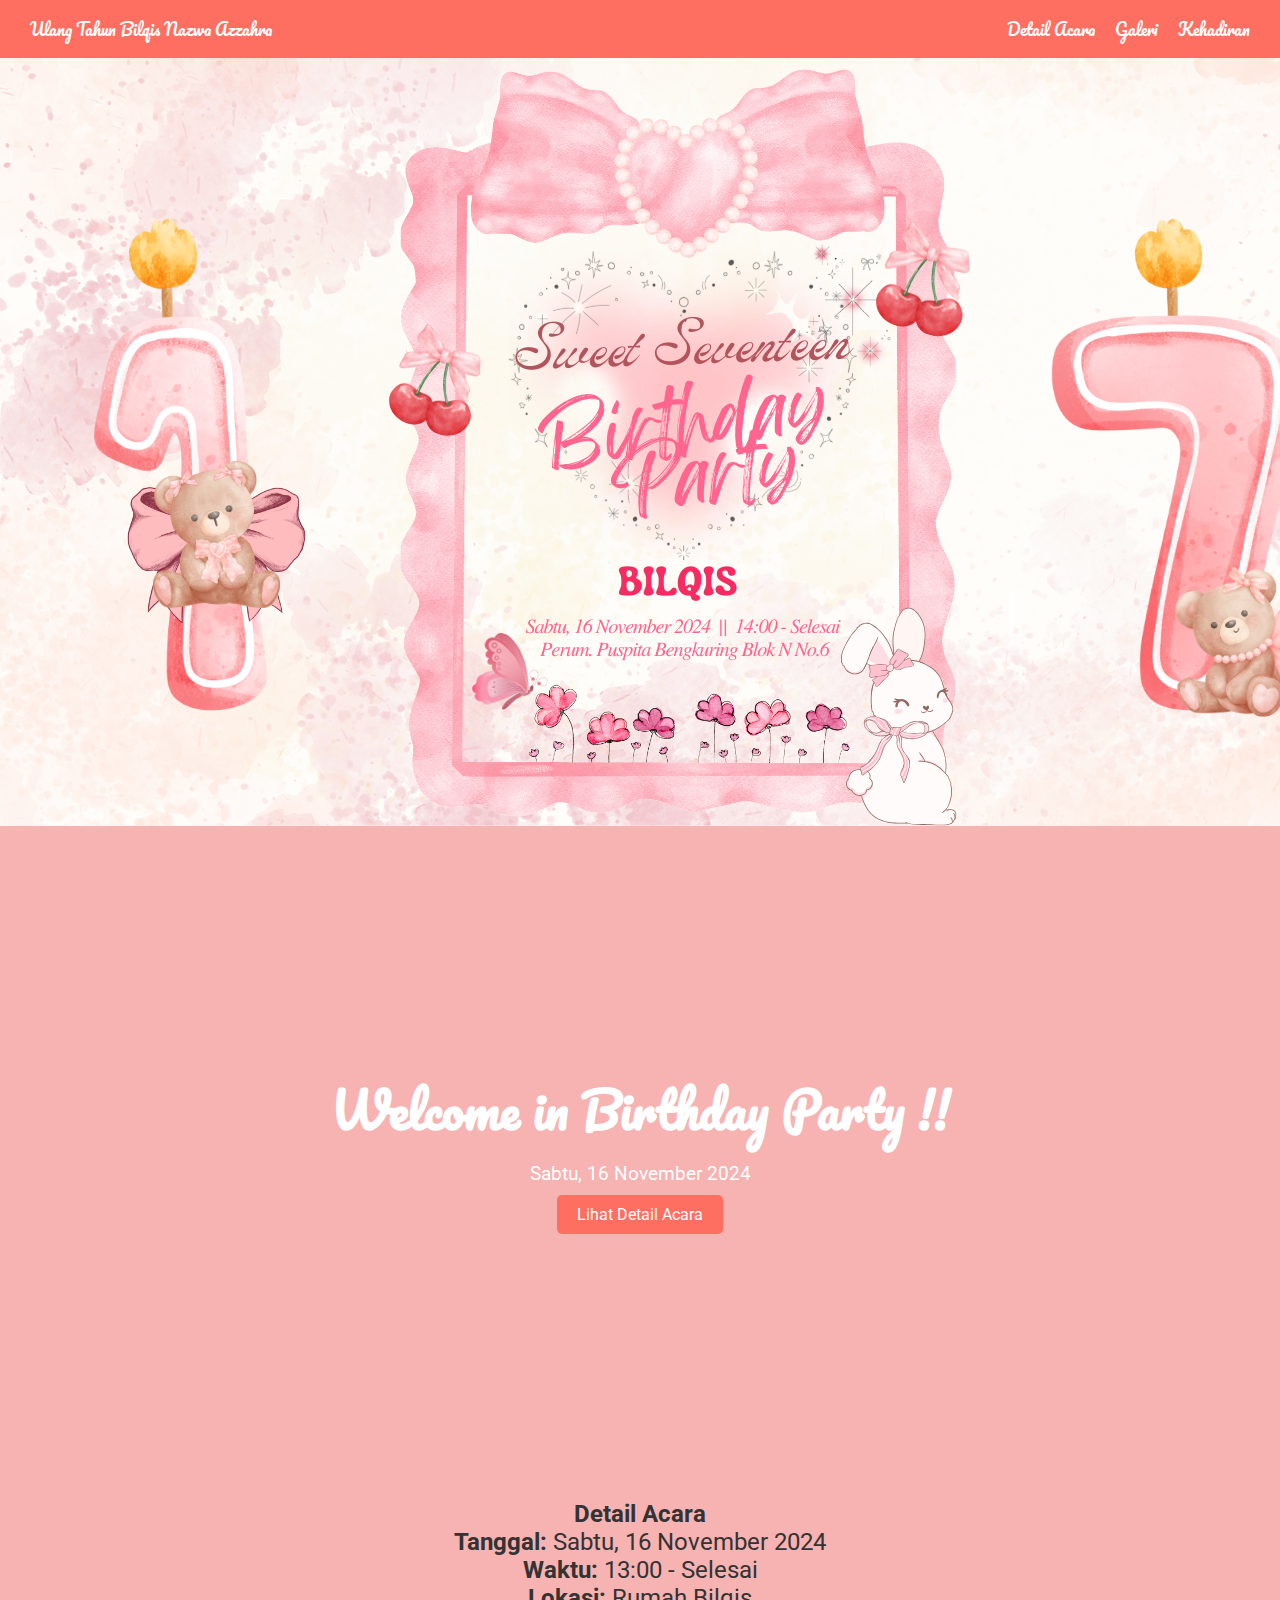
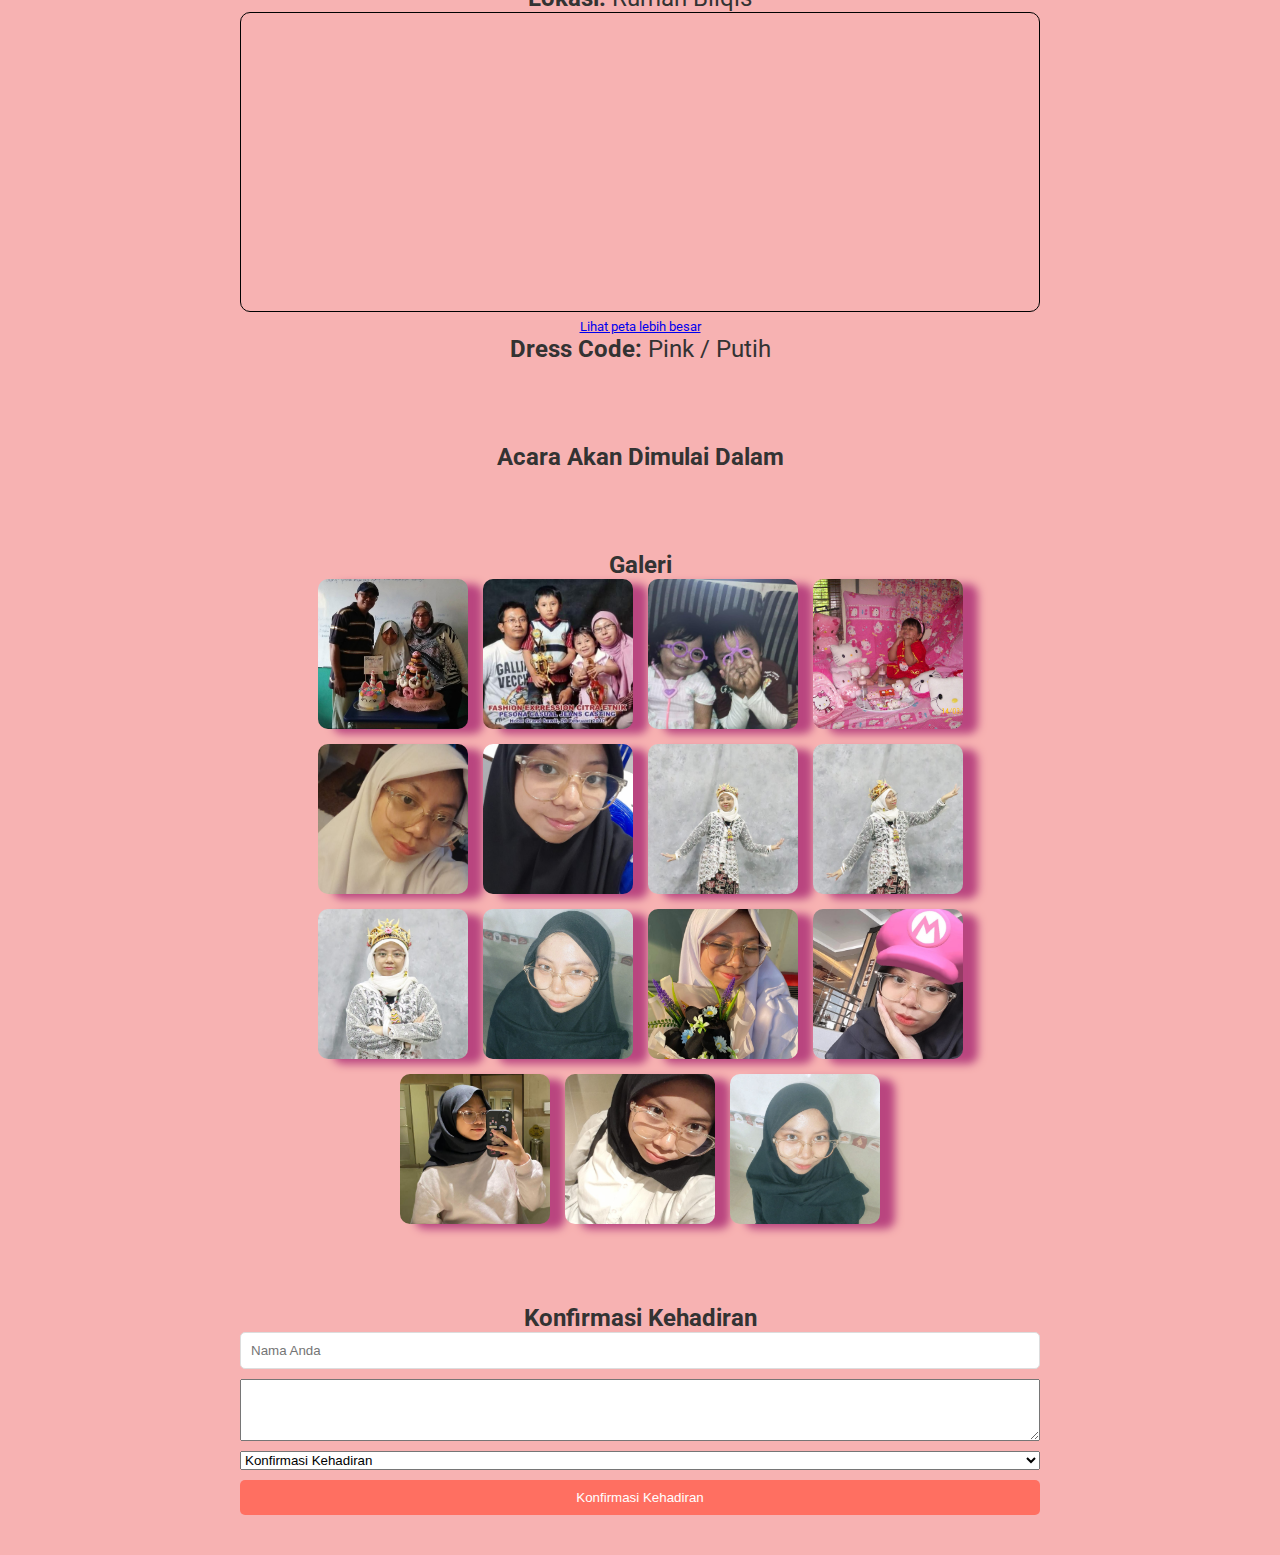
==== index.html @ 4e380b26 "s" ====
<!DOCTYPE html>
<html lang="id">

<head>
    <title>Undangan Ulang Tahun</title>
    <link rel="stylesheet" href="style.css">
    <link href="https://fonts.googleapis.com/css2?family=Pacifico&family=Roboto:wght@300;400;700&display=swap"
        rel="stylesheet">
    <script src="script.js" defer></script>
</head>
<body>
    </div>
    <nav class="navbar">
        <div class="nav-brand">Ulang Tahun Bilqis Nazwa Azzahra</div>
        <ul class="nav-links">
            <li><a href="#details">Detail Acara</a></li>
            <li><a href="#gallery">Galeri</a></li>
            <li><a href="#rsvp">Kehadiran</a></li>
        </ul>
    </nav>

    <div class="carousel">
        <div class="carousel-inner">
            <img src="Home.png" alt="Image 1">
        </div>

    <header class="header">
        <div class="header-content">
            <h1>Welcome in Birthday Party !!</h1>
            <p class="event-date">Sabtu, 16 November 2024</p>
            <a href="#details" class="cta-button">Lihat Detail Acara</a>
        </div>
    </header>
    <main>
        <section id="details" class="details-section">
            <h2>Detail Acara</h2>
            <div class="details-container">
                <p><strong>Tanggal:</strong> Sabtu, 16 November 2024</p>
                <p><strong>Waktu:</strong> 13:00 - Selesai </p>
                <p><strong>Lokasi:</strong> Rumah Bilqis</p>
                <div class="map">
                    <iframe width="425" height="350"
                        src="https://www.openstreetmap.org/export/embed.html?bbox=117.15758353471757%2C-0.4334167033427934%2C117.15963810682298%2C-0.4318664307299362&amp;layer=mapnik"
                        style="border: 1px solid black"></iframe><br /><small><a
                            href="https://www.openstreetmap.org/#map=19/-0.432642/117.158611">Lihat peta lebih
                            besar</a></small>
                </div>
                <p><strong>Dress Code:</strong> Pink / Putih</p>
            </div>
        </section>

        <section id="countdown" class="countdown-section">
            <h2>Acara Akan Dimulai Dalam</h2>
            <div id="countdown-timer"></div>
        </section>

        <section id="gallery" class="gallery-section">
            <h2>Galeri</h2>
            <div class="gallery-container">
                <img src="1.jpeg" alt="Foto 3" class="gallery-item">
                <img src="2.jpeg" alt="Foto 3" class="gallery-item">
                <img src="3.jpeg" alt="Foto 3" class="gallery-item">
                <img src="4.jpeg" alt="Foto 3" class="gallery-item">
                <img src="cantik.jpeg" alt="Foto 1" class="gallery-item">
                <img src="lucu.jpeg" alt="Foto 2" class="gallery-item">
                <img src="7.jpeg" alt="Foto 3" class="gallery-item">
                <img src="5.jpeg" alt="Foto 3" class="gallery-item">
                <img src="6.jpeg" alt="Foto 3" class="gallery-item">
                <img src="8.jpeg" alt="Foto 3" class="gallery-item">
                <img src="9.jpeg" alt="Foto 3" class="gallery-item">
                <img src="10.jpeg" alt="Foto 3" class="gallery-item">
                <img src="11.jpeg" alt="Foto 3" class="gallery-item">
                <img src="12.jpeg" alt="Foto 3" class="gallery-item">
                <img src="13.jpeg" alt="Foto 3" class="gallery-item">

            </div>
        </section>

        <section id="rsvp" class="rsvp-section">
            <h2>Konfirmasi Kehadiran</h2>
            <form id="rsvp-form" class="rsvp-form">
                <input type="text" id="name" name="name" placeholder="Nama Anda" required>
                <textarea name="ucapan" cols="30" rows="4" placeholder="Ucapan"> </textarea>
                <select name="Keterangan">
                    <option value="" selected disabled hidden> Konfirmasi Kehadiran</option>
                    <option value="1">Ya</option>
                    <option value="2">Tidak Hadir</option>
                    <option value="3">Tidak Tau</option>
                </select>
                <button type="submit" class="rsvp-button">Konfirmasi Kehadiran</button>
            </form>
        </section>
    </main>
</body>

</html>
---- style.css ----
@import url('https://fonts.googleapis.com/css2?family=Pacifico&family=Roboto:wght@300;400;700&display=swap');

* {
    box-sizing: border-box;
    margin: 0;
    padding: 0;
}

body {
    font-family: 'Roboto', sans-serif;
    background-color: #f7b2b2;
    color: #333;
    overflow-x: hidden;
}

.navbar {
    display: flex;
    justify-content: space-between;
    align-items: center;
    padding: 15px 30px;
    background-color: #ff6f61;
    color: #fff;
    font-family: 'Pacifico', cursive;
}

.nav-links {
    list-style: none;
    display: flex;
}

.nav-links li {
    margin-left: 20px;
}

.nav-links a {
    text-decoration: none;
    color: #fff;
    font-weight: 500;
    transition: color 0.3s;
}

.nav-links a:hover {
    color: #ffe0e0;
}

.header {
    background-image: url('hero-image.jpg');
    background-size: cover;
    background-position: center;
    height: 70vh;
    color: #fff;
    display: flex;
    justify-content: center;
    align-items: center;
    text-align: center;
}

.header-content h1 {
    font-size: 3em;
    font-family: 'Pacifico', cursive;
    margin-bottom: 10px;
}
.overlay {
    display: flex;
    justify-content: center;
    align-items: center;
    height: 100vh;
    background-color: rgba(0, 0, 0, 0.7);
    position: relative;
    color: white;
}

.content {
    text-align: center;
    opacity: 0;
    transform: translateY(50px);
    transition: opacity 1s ease, transform 1s ease;
}

.wedding-image {
    max-width: 100%;
    height: auto;
    border-radius: 15px;
    margin-bottom: 20px;
}

.content.show {
    opacity: 1;
    transform: translateY(0);
}

h1 {
    font-size: 2.5em;
    margin-bottom: 10px;
}

p {
    font-size: 1.5em;
}
.event-date {
    font-size: 1.2em;
    margin-bottom: 20px;
}

.cta-button {
    padding: 10px 20px;
    background-color: #ff6f61;
    color: #fff;
    text-decoration: none;
    border-radius: 5px;
    transition: background-color 0.3s;
}

.cta-button:hover {
    background-color: #e2554d;
}

.details-section, .countdown-section, .gallery-section, .rsvp-section {
    padding: 40px 20px;
    text-align: center;
}

.details-container, .countdown-timer, .gallery-container, .rsvp-form {
    max-width: 800px;
    margin: 0 auto;
}

.map iframe {
    width: 100%;
    height: 300px;
    border-radius: 10px;
}

.gallery-container {
    display: flex;
    justify-content: center;
    flex-wrap: wrap;
    gap: 15px;
    filter: drop-shadow(15px 5px 4px #b9457f);
}

.gallery-item {
    width: 150px;
    height: 150px;
    object-fit: cover;
    border-radius: 10px;
    transition: transform 0.3s;
}

.gallery-item:hover {
    transform: scale(1.05);
}

.rsvp-form {
    display: flex;
    flex-direction: column;
    gap: 10px;
}

input, button {
    padding: 10px;
    border-radius: 5px;
    border: 1px solid #ddd;
}

.rsvp-button {
    background-color: #ff6f61;
    color: #fff;
    border: none;
    cursor: pointer;
    transition: background-color 0.3s;
}

.rsvp-button:hover {
    background-color: #e2554d;
}
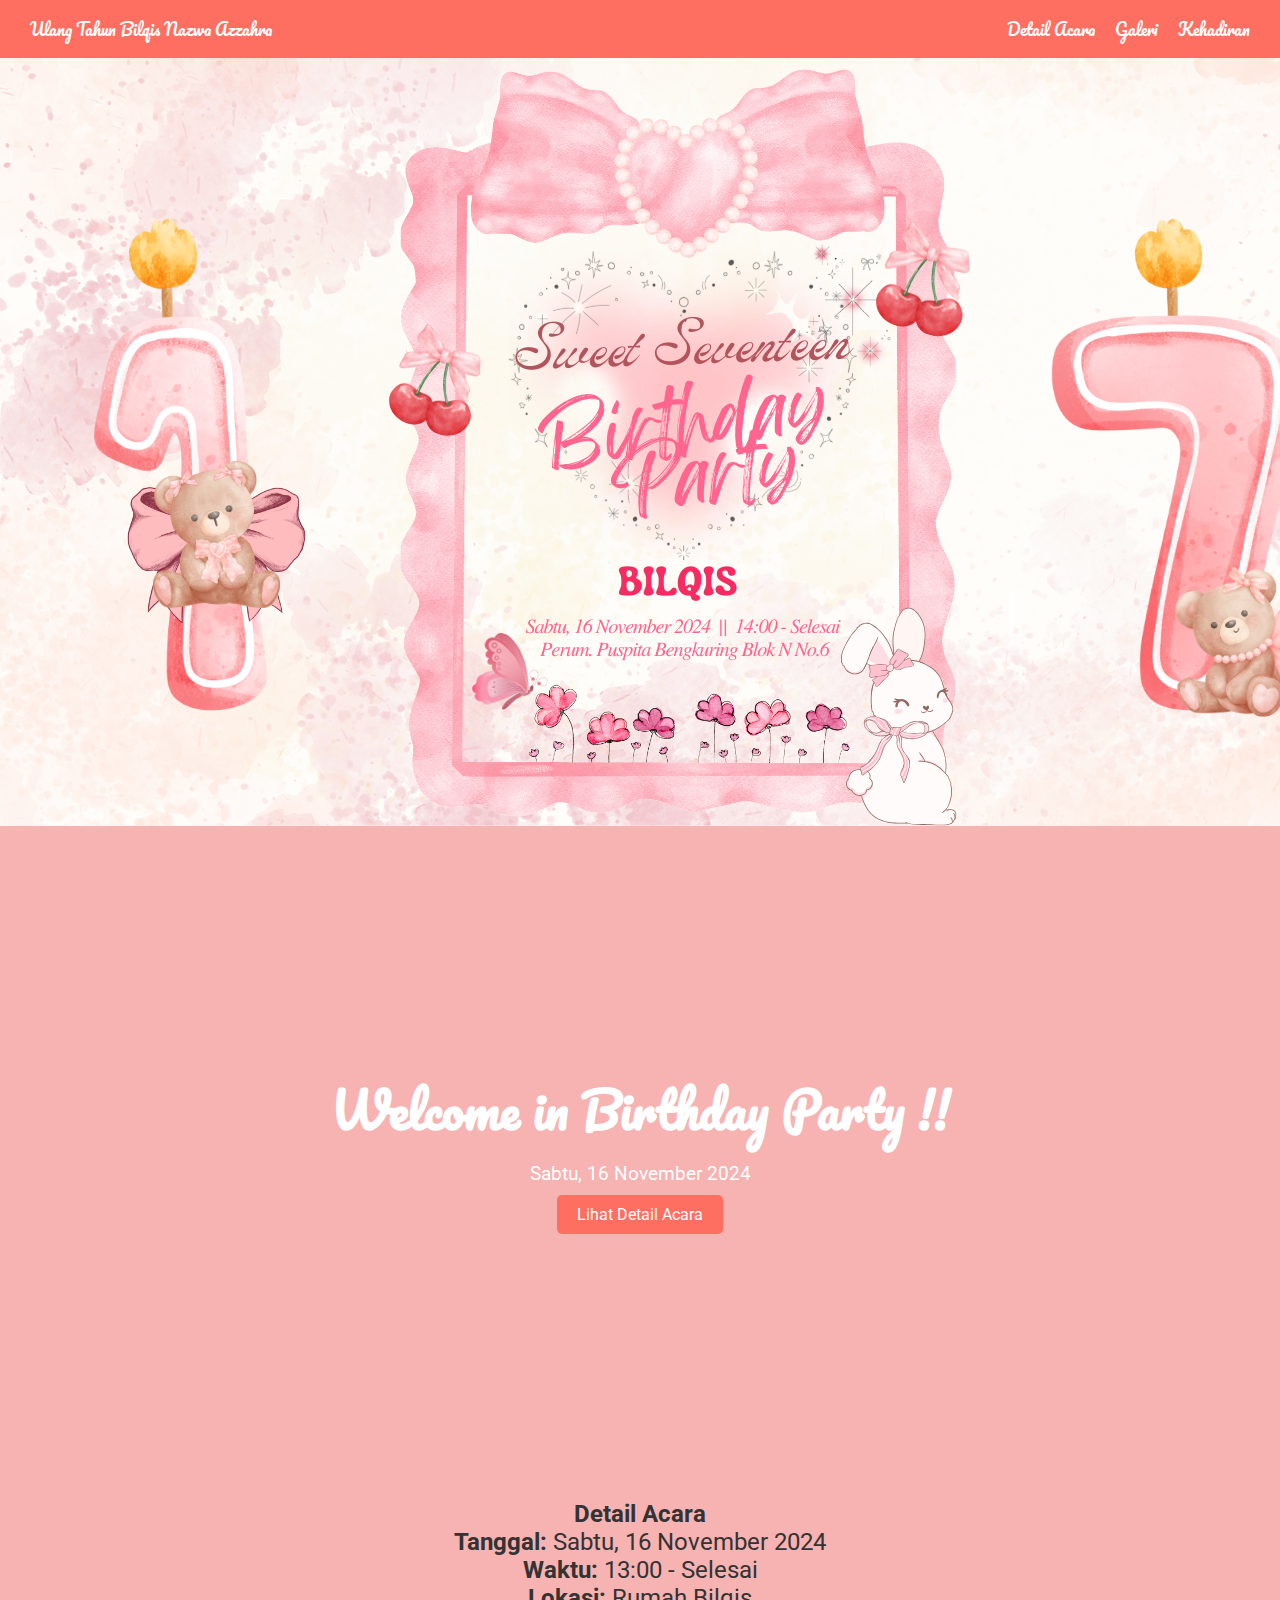
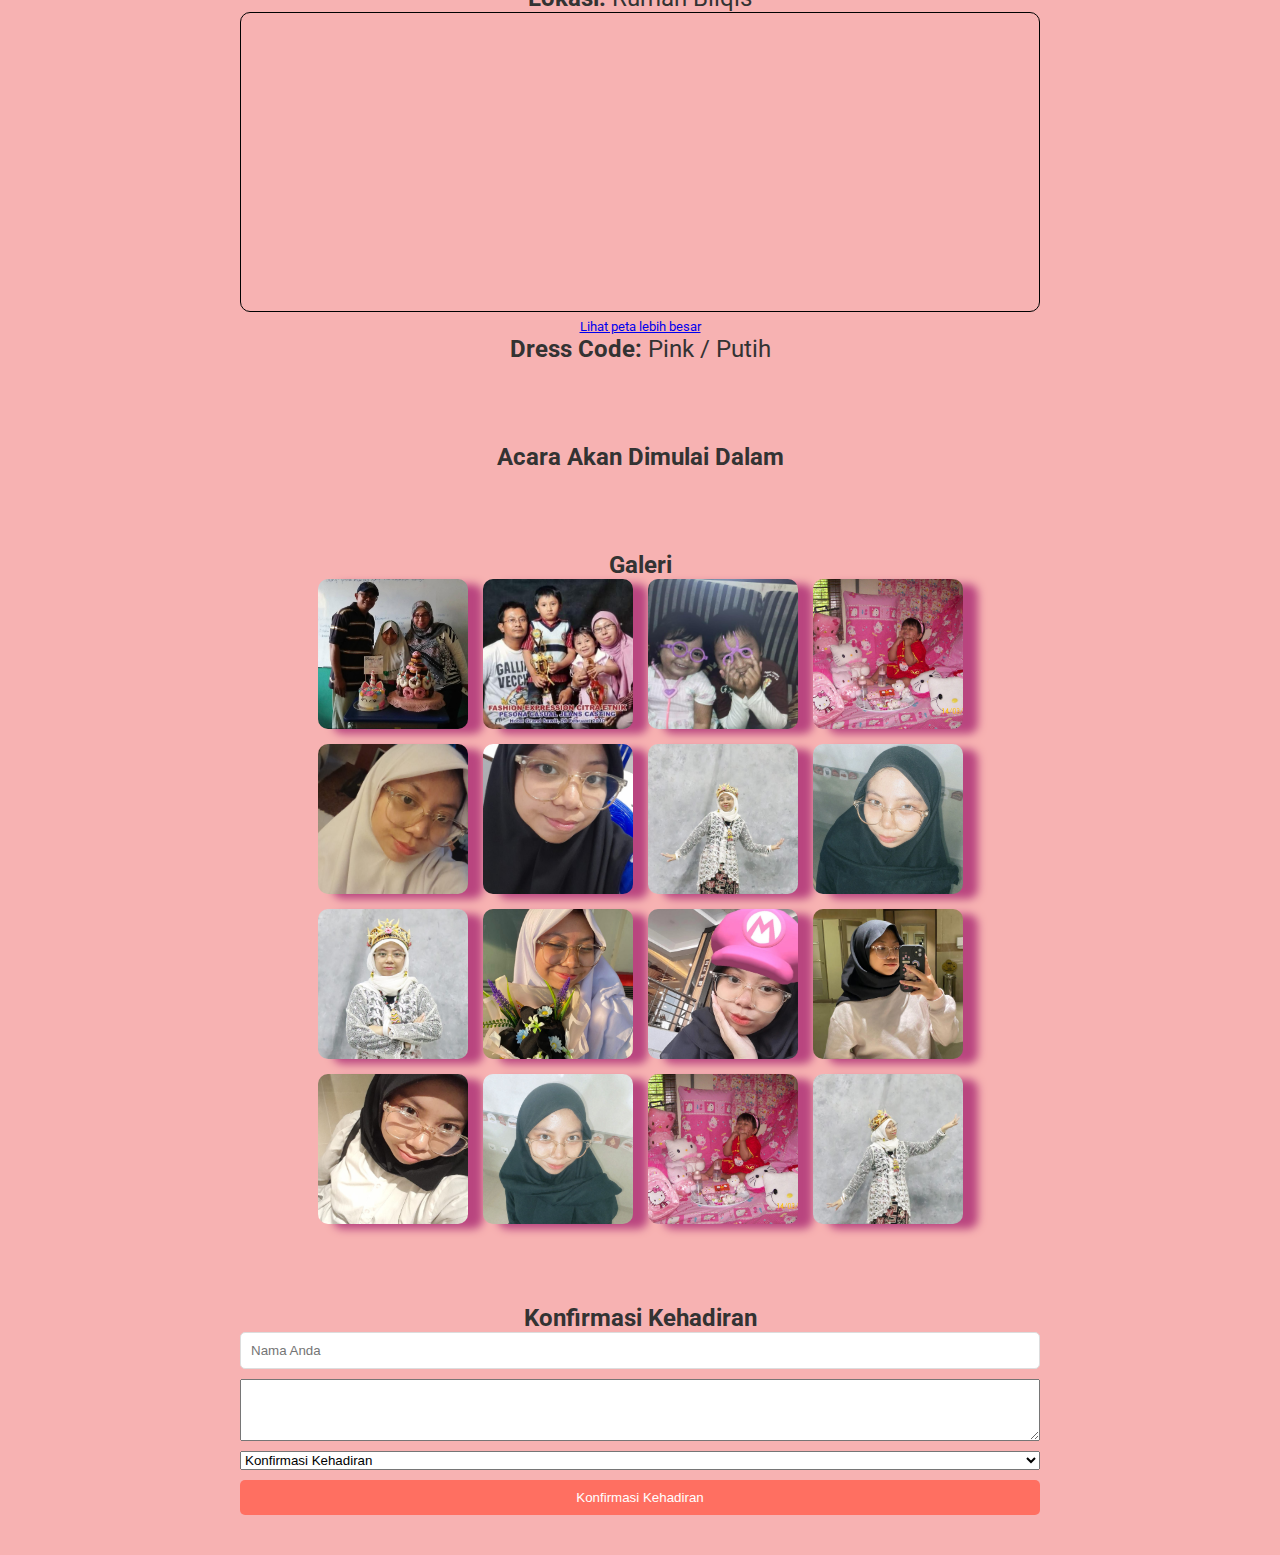
==== commit 876418f6: "S" ====
--- a/index.html
+++ b/index.html
@@ -57,21 +57,22 @@
         <section id="gallery" class="gallery-section">
             <h2>Galeri</h2>
             <div class="gallery-container">
-                <img src="1.jpeg" alt="Foto 3" class="gallery-item">
-                <img src="2.jpeg" alt="Foto 3" class="gallery-item">
-                <img src="3.jpeg" alt="Foto 3" class="gallery-item">
-                <img src="4.jpeg" alt="Foto 3" class="gallery-item">
-                <img src="cantik.jpeg" alt="Foto 1" class="gallery-item">
-                <img src="lucu.jpeg" alt="Foto 2" class="gallery-item">
-                <img src="7.jpeg" alt="Foto 3" class="gallery-item">
-                <img src="5.jpeg" alt="Foto 3" class="gallery-item">
-                <img src="6.jpeg" alt="Foto 3" class="gallery-item">
-                <img src="8.jpeg" alt="Foto 3" class="gallery-item">
-                <img src="9.jpeg" alt="Foto 3" class="gallery-item">
-                <img src="10.jpeg" alt="Foto 3" class="gallery-item">
-                <img src="11.jpeg" alt="Foto 3" class="gallery-item">
-                <img src="12.jpeg" alt="Foto 3" class="gallery-item">
-                <img src="13.jpeg" alt="Foto 3" class="gallery-item">
+                <img src="foto/1.jpeg" alt="Foto 3" class="gallery-item">
+                <img src="foto/2.jpeg" alt="Foto 3" class="gallery-item">
+                <img src="foto/3.jpeg" alt="Foto 3" class="gallery-item">
+                <img src="foto/4.jpeg" alt="Foto 3" class="gallery-item">
+                <img src="foto/cantik.jpeg" alt="Foto 1" class="gallery-item">
+                <img src="foto/lucu.jpeg" alt="Foto 2" class="gallery-item">
+                <img src="foto/7.jpeg" alt="Foto 3" class="gallery-item">
+                <img src="foto/8.jpeg" alt="Foto 3" class="gallery-item">
+                <img src="foto/6.jpeg" alt="Foto 3" class="gallery-item">
+                <img src="foto/9.jpeg" alt="Foto 3" class="gallery-item">
+                <img src="foto/10.jpeg" alt="Foto 3" class="gallery-item">
+                <img src="foto/11.jpeg" alt="Foto 3" class="gallery-item">
+                <img src="foto/12.jpeg" alt="Foto 3" class="gallery-item">
+                <img src="foto/13.jpeg" alt="Foto 3" class="gallery-item">
+                <img src="foto/4.jpeg" alt="Foto 3" class="gallery-item">
+                <img src="foto/5.jpeg" alt="Foto 3" class="gallery-item">
 
             </div>
         </section>
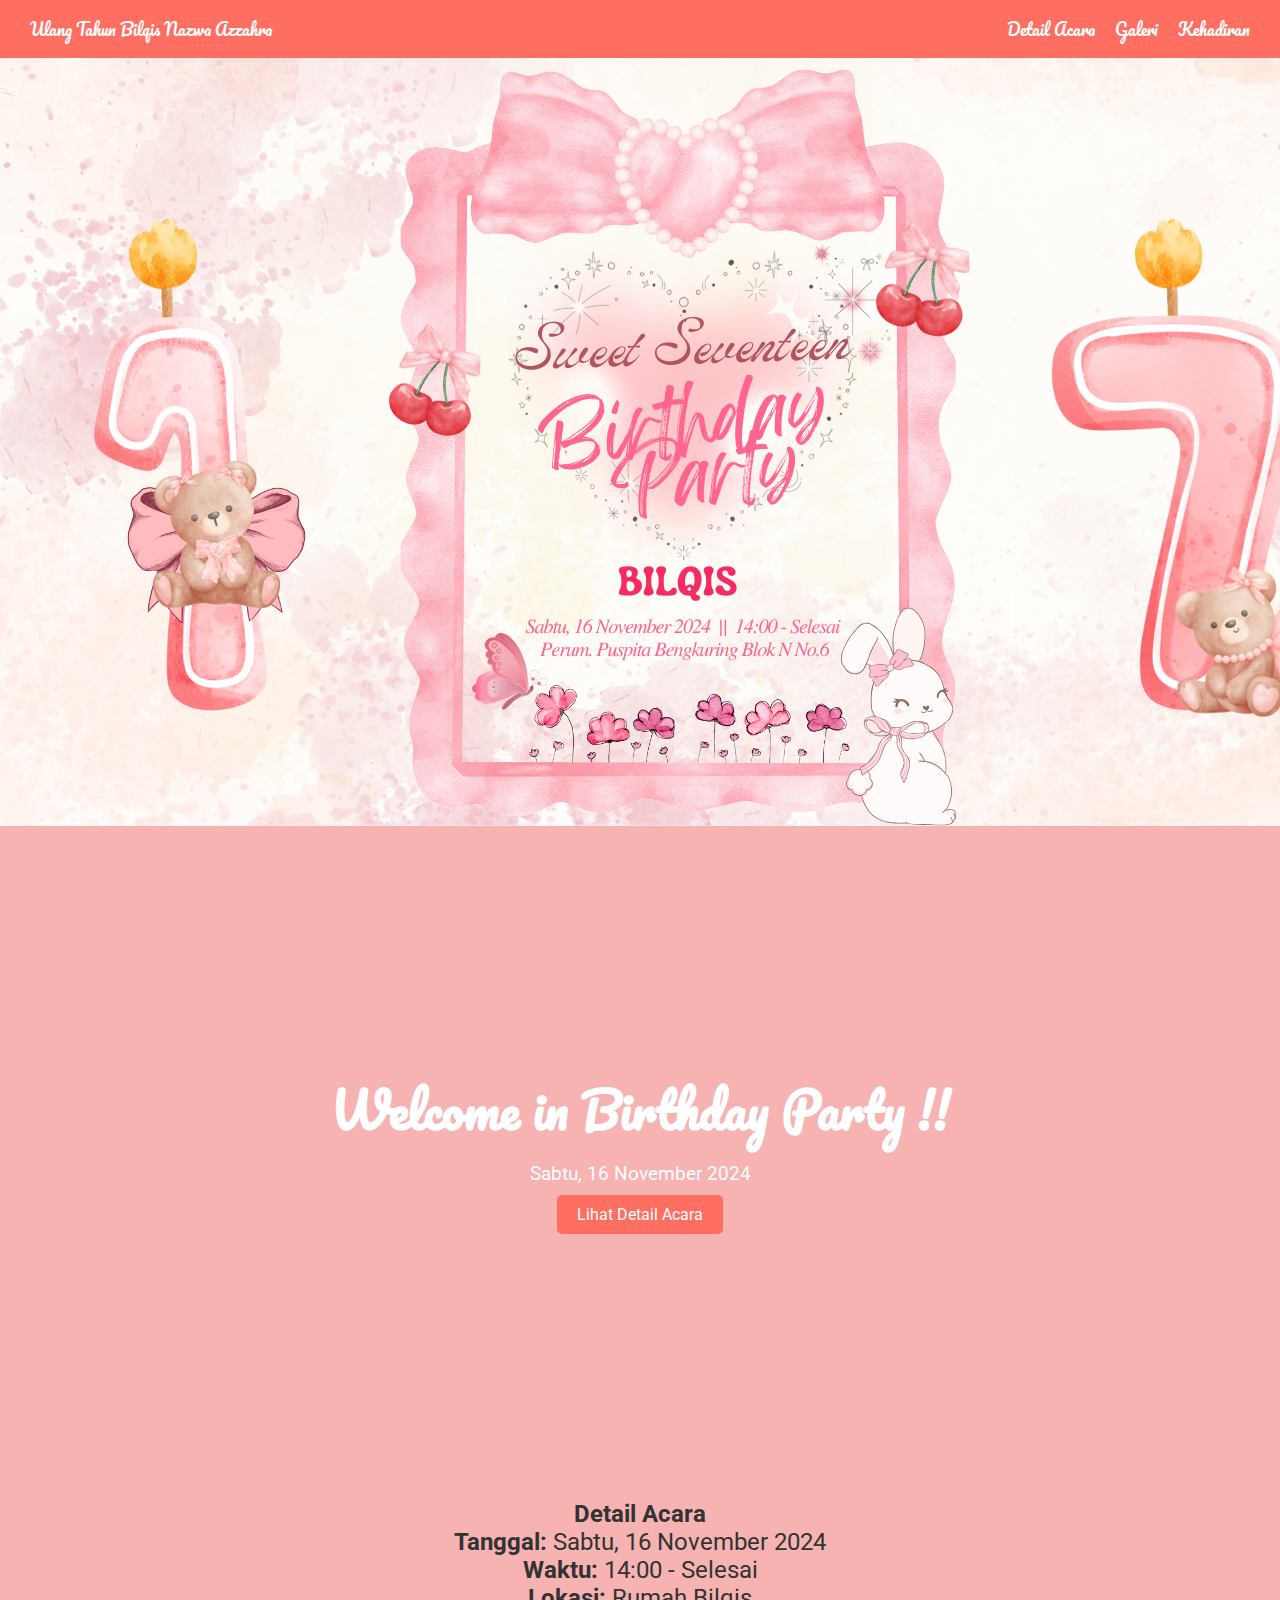
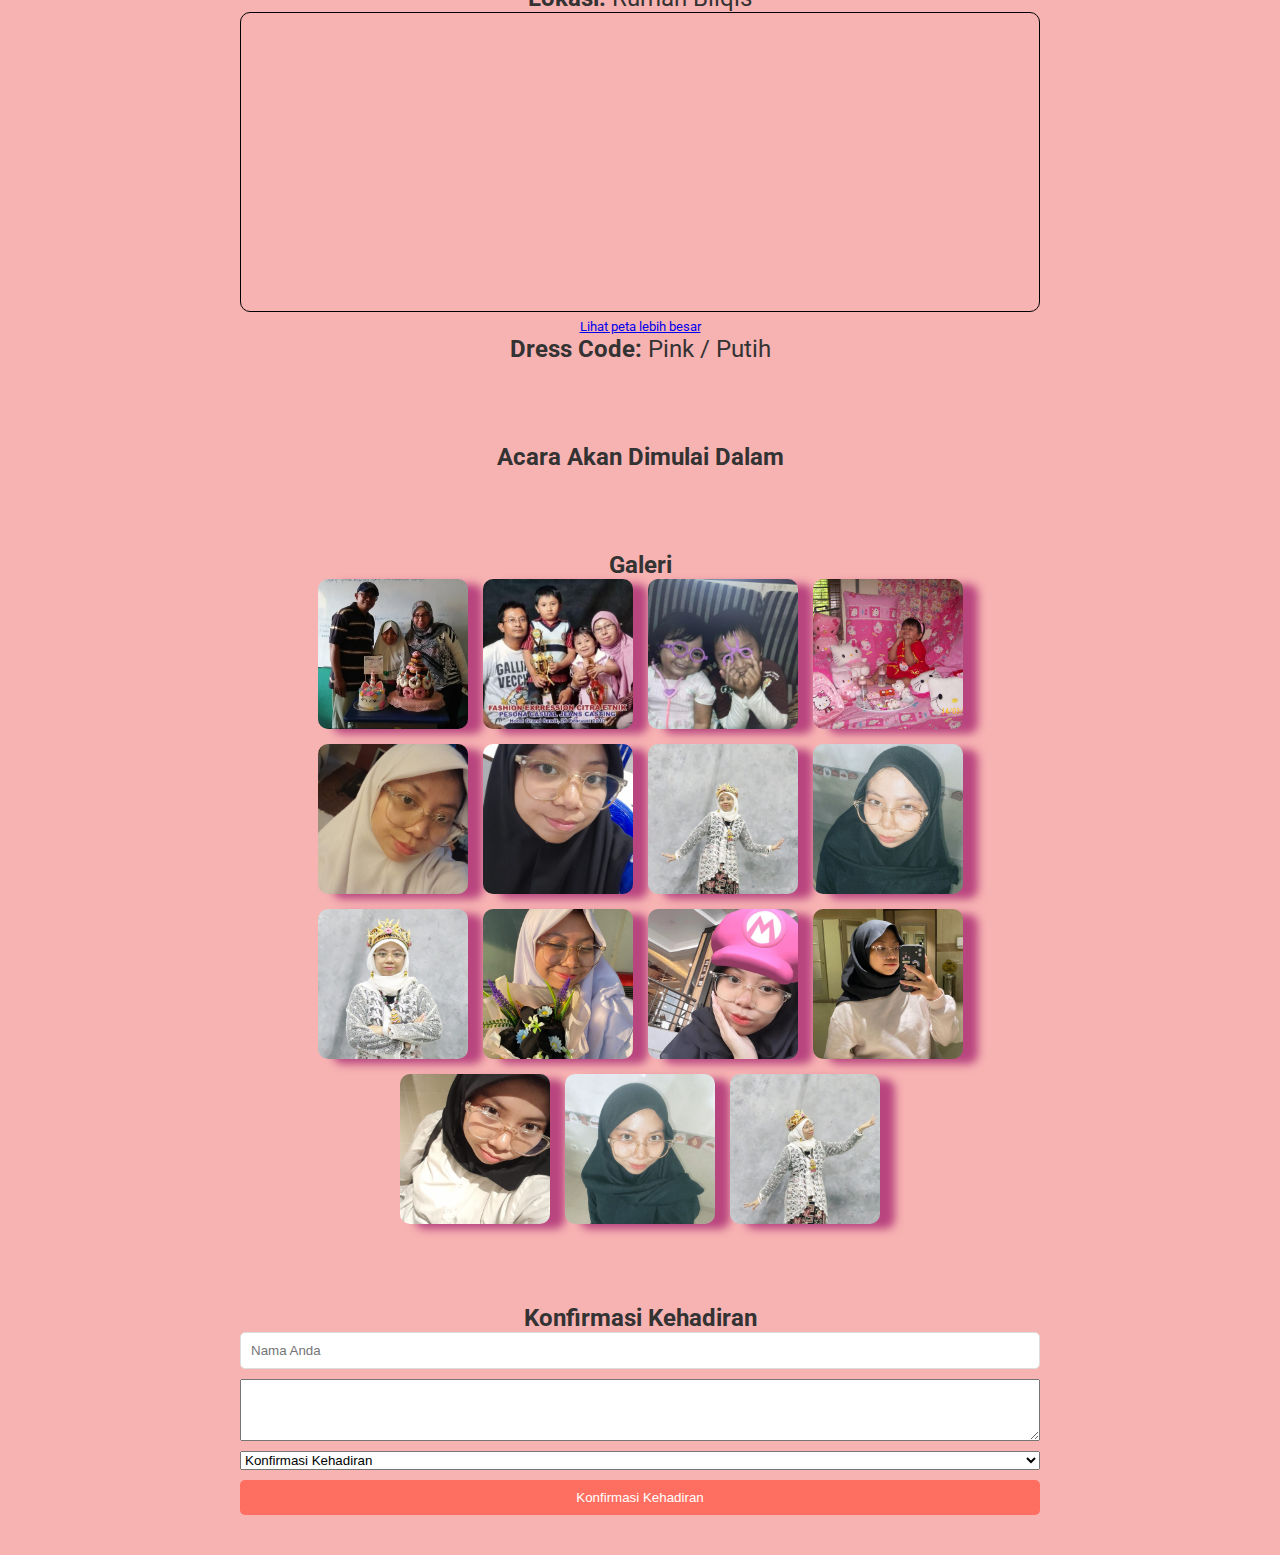
==== commit 86a9959a: "selesai" ====
--- a/index.html
+++ b/index.html
@@ -21,7 +21,7 @@
 
     <div class="carousel">
         <div class="carousel-inner">
-            <img src="Home.png" alt="Image 1">
+            <img src="foto/Home.png" alt="Image 1">
         </div>
 
     <header class="header">
@@ -36,7 +36,7 @@
             <h2>Detail Acara</h2>
             <div class="details-container">
                 <p><strong>Tanggal:</strong> Sabtu, 16 November 2024</p>
-                <p><strong>Waktu:</strong> 13:00 - Selesai </p>
+                <p><strong>Waktu:</strong> 14:00 - Selesai </p>
                 <p><strong>Lokasi:</strong> Rumah Bilqis</p>
                 <div class="map">
                     <iframe width="425" height="350"
@@ -71,7 +71,6 @@
                 <img src="foto/11.jpeg" alt="Foto 3" class="gallery-item">
                 <img src="foto/12.jpeg" alt="Foto 3" class="gallery-item">
                 <img src="foto/13.jpeg" alt="Foto 3" class="gallery-item">
-                <img src="foto/4.jpeg" alt="Foto 3" class="gallery-item">
                 <img src="foto/5.jpeg" alt="Foto 3" class="gallery-item">
 
             </div>
--- a/style.css
+++ b/style.css
@@ -60,6 +60,7 @@
     font-family: 'Pacifico', cursive;
     margin-bottom: 10px;
 }
+
 .overlay {
     display: flex;
     justify-content: center;
@@ -97,6 +98,7 @@
 p {
     font-size: 1.5em;
 }
+
 .event-date {
     font-size: 1.2em;
     margin-bottom: 20px;
@@ -174,3 +176,77 @@
 .rsvp-button:hover {
     background-color: #e2554d;
 }
+
+/* Responsive Styles */
+@media (max-width: 768px) {
+    .navbar {
+        flex-direction: column;
+        align-items: flex-start;
+    }
+
+    .nav-links {
+        flex-direction: column;
+        margin-top: 10px;
+    }
+
+    .nav-links li {
+        margin-left: 0;
+        margin-bottom: 10px;
+    }
+
+    .header {
+        height: 50vh; /* Adjust height for smaller screens */
+        padding: 20px;
+    }
+
+    .header-content h1 {
+        font-size: 2em; /* Reduce font size */
+    }
+
+    .event-date {
+        font-size: 1em; /* Reduce font size */
+    }
+
+    .cta-button {
+        font-size: 0.9em; /* Adjust button size */
+    }
+
+    .details-section, .countdown-section, .gallery-section, .rsvp-section {
+        padding: 20px 10px; /* Reduce padding */
+    }
+
+    .gallery-item {
+        width: 100px; /* Adjust gallery item size */
+        height: 100px;
+    }
+
+    .map iframe {
+        height: 200px; /* Adjust map height */
+    }
+
+    .rsvp-form input, .rsvp-form textarea, .rsvp-form button {
+        font-size: 0.9em; /* Adjust input/button size */
+    }
+}
+
+@media (max-width: 480px) {
+    .header {
+        height: 40vh; 
+    }
+
+    .header-content h1 {
+        font-size: 1.5em; 
+    }
+    .event-date {
+        font-size: 0.8em; 
+    }
+
+    .cta-button {
+        padding: 8px 16px; 
+    }
+
+    .gallery-item {
+        width: 80px;
+        height: 80px;
+    }
+}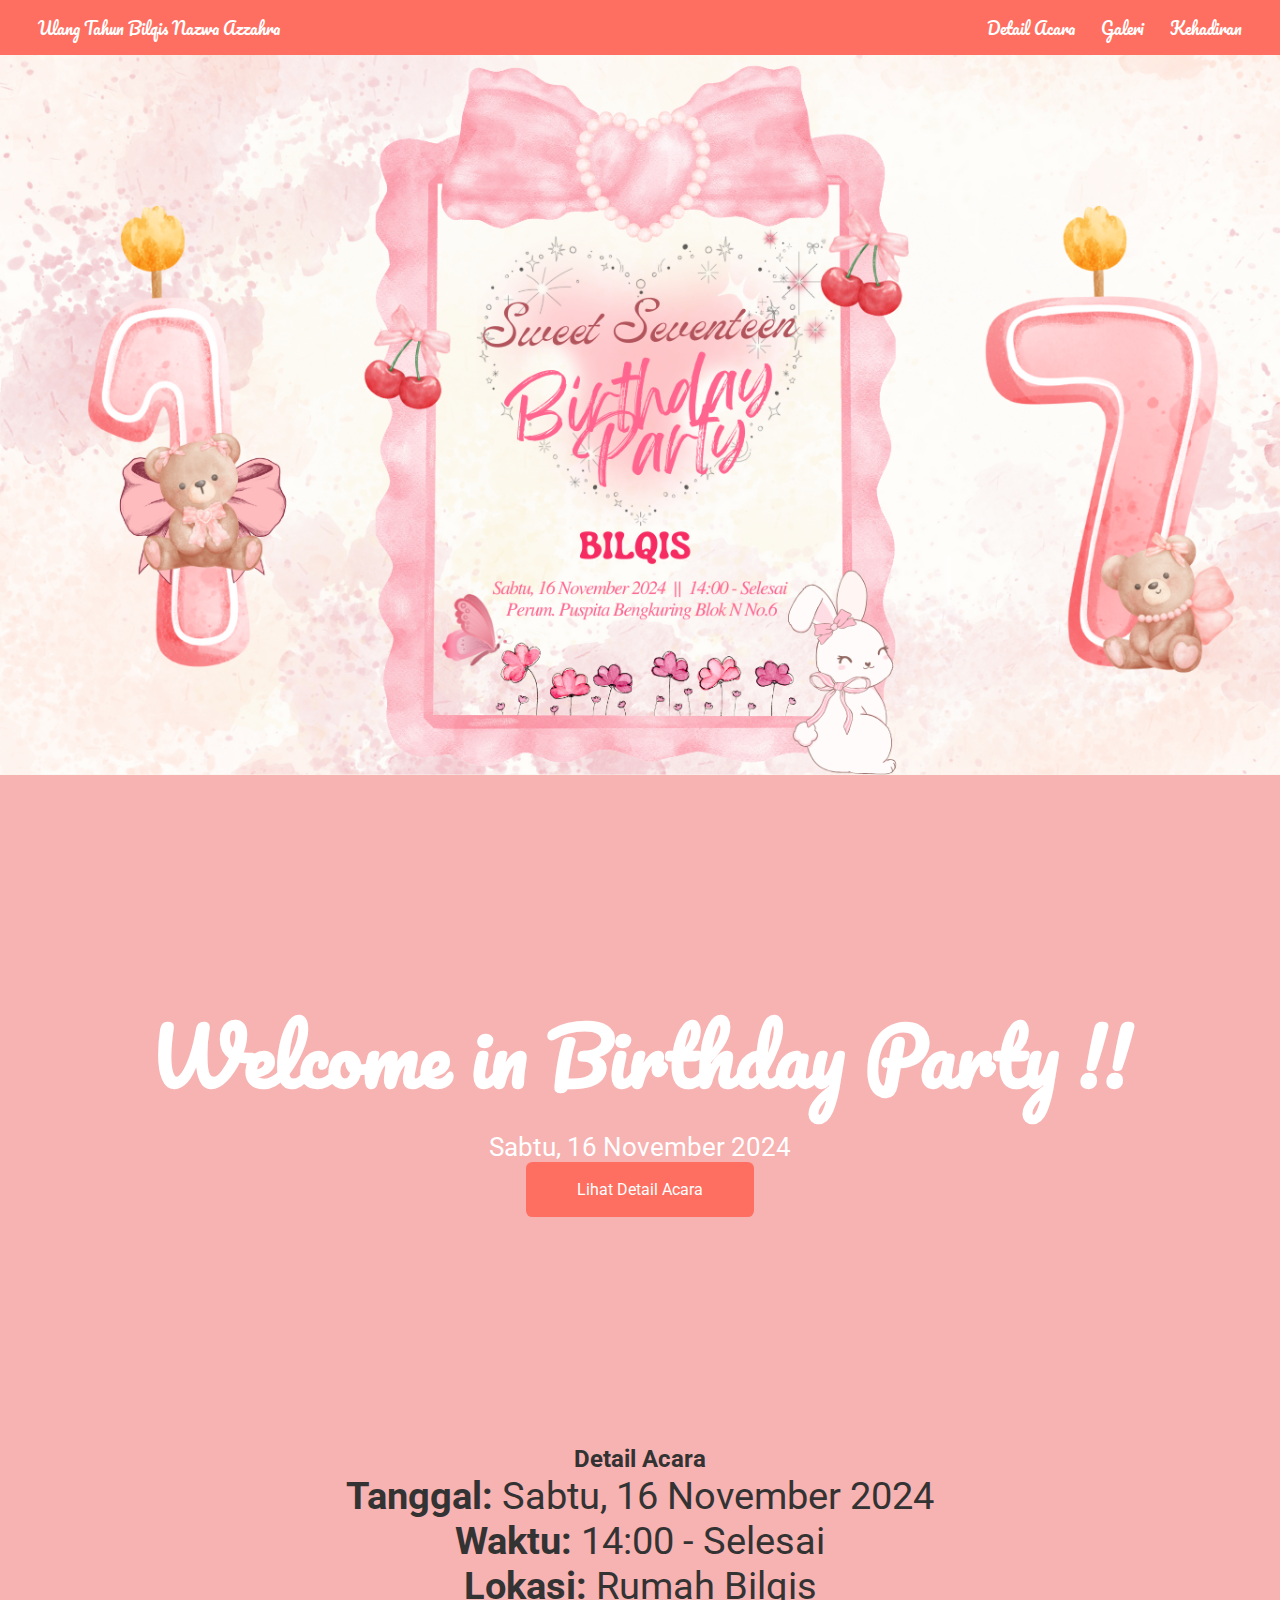
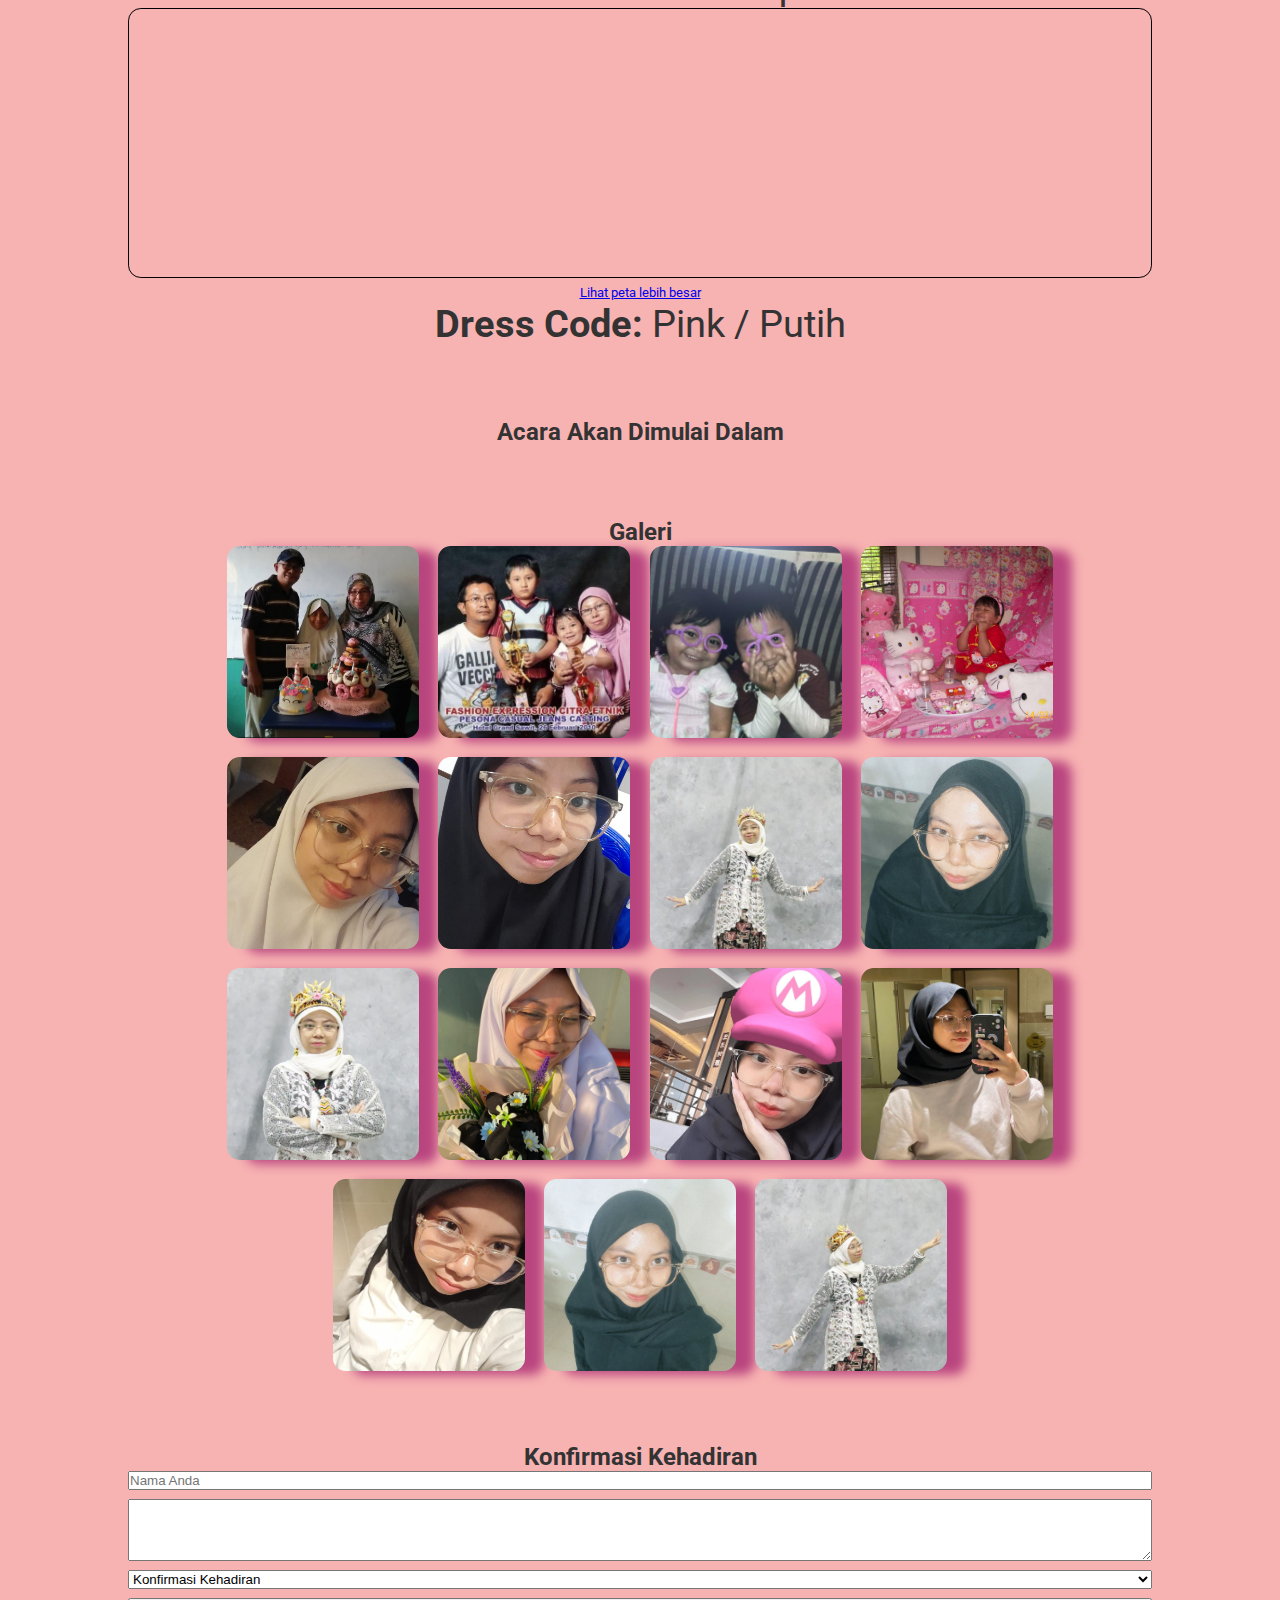
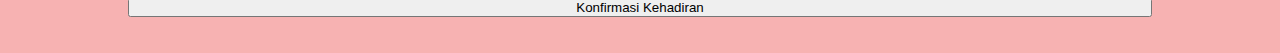
==== commit c905bfcb: "s" ====
--- a/index.html
+++ b/index.html
@@ -21,7 +21,7 @@
 
     <div class="carousel">
         <div class="carousel-inner">
-            <img src="foto/Home.png" alt="Image 1">
+            <img src="foto/Home.png" style="width: 100vw;" alt="Image 1">
         </div>
 
     <header class="header">
--- a/style.css
+++ b/style.css
@@ -17,7 +17,7 @@
     display: flex;
     justify-content: space-between;
     align-items: center;
-    padding: 15px 30px;
+    padding: 1.5vh 3vw; /* Changed to vh and vw */
     background-color: #ff6f61;
     color: #fff;
     font-family: 'Pacifico', cursive;
@@ -29,7 +29,7 @@
 }
 
 .nav-links li {
-    margin-left: 20px;
+    margin-left: 2vw; /* Changed to vw */
 }
 
 .nav-links a {
@@ -56,9 +56,9 @@
 }
 
 .header-content h1 {
-    font-size: 3em;
+    font-size: 6vw; /* Changed to vw */
     font-family: 'Pacifico', cursive;
-    margin-bottom: 10px;
+    margin-bottom: 1vh; /* Changed to vh */
 }
 
 .overlay {
@@ -74,15 +74,15 @@
 .content {
     text-align: center;
     opacity: 0;
-    transform: translateY(50px);
+    transform: translateY(5vh); /* Changed to vh */
     transition: opacity 1s ease, transform 1s ease;
 }
 
 .wedding-image {
     max-width: 100%;
     height: auto;
-    border-radius: 15px;
-    margin-bottom: 20px;
+    border-radius: 1.5vw; /* Changed to vw */
+    margin-bottom: 2vh; /* Changed to vh */
 }
 
 .content.show {
@@ -91,25 +91,25 @@
 }
 
 h1 {
-    font-size: 2.5em;
-    margin-bottom: 10px;
+    font-size: 5vw; /* Changed to vw */
+    margin-bottom: 1vh; /* Changed to vh */
 }
 
 p {
-    font-size: 1.5em;
+    font-size: 3vw; /* Changed to vw */
 }
 
 .event-date {
-    font-size: 1.2em;
-    margin-bottom: 20px;
+    font-size: 2vw; /* Changed to vw */
+    margin-bottom: 2vh; /* Changed to vh */
 }
 
 .cta-button {
-    padding: 10px 20px;
+    padding: 2vh 4vw; /* Changed to vh and vw */
     background-color: #ff6f61;
     color: #fff;
     text-decoration: none;
-    border-radius: 5px;
+    border-radius: 0.5vw; /* Changed to vw */
     transition: background-color 0.3s;
 }
 
@@ -118,34 +118,34 @@
 }
 
 .details-section, .countdown-section, .gallery-section, .rsvp-section {
-    padding: 40px 20px;
+    padding: 4vh 2vw; /* Changed to vh and vw */
     text-align: center;
 }
 
 .details-container, .countdown-timer, .gallery-container, .rsvp-form {
-    max-width: 800px;
+    max-width: 80vw; /* Changed to vw */
     margin: 0 auto;
 }
 
 .map iframe {
     width: 100%;
-    height: 300px;
-    border-radius: 10px;
+    height: 30vh; /* Changed to vh */
+    border-radius: 1vw; /* Changed to vw */
 }
 
 .gallery-container {
     display: flex;
     justify-content: center;
     flex-wrap: wrap;
-    gap: 15px;
-    filter: drop-shadow(15px 5px 4px #b9457f);
+    gap: 1.5vw; /* Changed to vw */
+    filter: drop-shadow(1.5vw 0.5vh 0.4vw #b9457f); /* Changed to vw and vh */
 }
 
 .gallery-item {
-    width: 150px;
-    height: 150px;
+    width: 15vw; /* Changed to vw */
+    height: 15vw; /* Changed to vw */
     object-fit: cover;
-    border-radius: 10px;
+    border-radius: 1vw; /* Changed to vw */
     transition: transform 0.3s;
 }
 
@@ -156,97 +156,6 @@
 .rsvp-form {
     display: flex;
     flex-direction: column;
-    gap: 10px;
+    gap: 1vh; /* Changed to vh */
 }
 
-input, button {
-    padding: 10px;
-    border-radius: 5px;
-    border: 1px solid #ddd;
-}
-
-.rsvp-button {
-    background-color: #ff6f61;
-    color: #fff;
-    border: none;
-    cursor: pointer;
-    transition: background-color 0.3s;
-}
-
-.rsvp-button:hover {
-    background-color: #e2554d;
-}
-
-/* Responsive Styles */
-@media (max-width: 768px) {
-    .navbar {
-        flex-direction: column;
-        align-items: flex-start;
-    }
-
-    .nav-links {
-        flex-direction: column;
-        margin-top: 10px;
-    }
-
-    .nav-links li {
-        margin-left: 0;
-        margin-bottom: 10px;
-    }
-
-    .header {
-        height: 50vh; /* Adjust height for smaller screens */
-        padding: 20px;
-    }
-
-    .header-content h1 {
-        font-size: 2em; /* Reduce font size */
-    }
-
-    .event-date {
-        font-size: 1em; /* Reduce font size */
-    }
-
-    .cta-button {
-        font-size: 0.9em; /* Adjust button size */
-    }
-
-    .details-section, .countdown-section, .gallery-section, .rsvp-section {
-        padding: 20px 10px; /* Reduce padding */
-    }
-
-    .gallery-item {
-        width: 100px; /* Adjust gallery item size */
-        height: 100px;
-    }
-
-    .map iframe {
-        height: 200px; /* Adjust map height */
-    }
-
-    .rsvp-form input, .rsvp-form textarea, .rsvp-form button {
-        font-size: 0.9em; /* Adjust input/button size */
-    }
-}
-
-@media (max-width: 480px) {
-    .header {
-        height: 40vh; 
-    }
-
-    .header-content h1 {
-        font-size: 1.5em; 
-    }
-    .event-date {
-        font-size: 0.8em; 
-    }
-
-    .cta-button {
-        padding: 8px 16px; 
-    }
-
-    .gallery-item {
-        width: 80px;
-        height: 80px;
-    }
-}